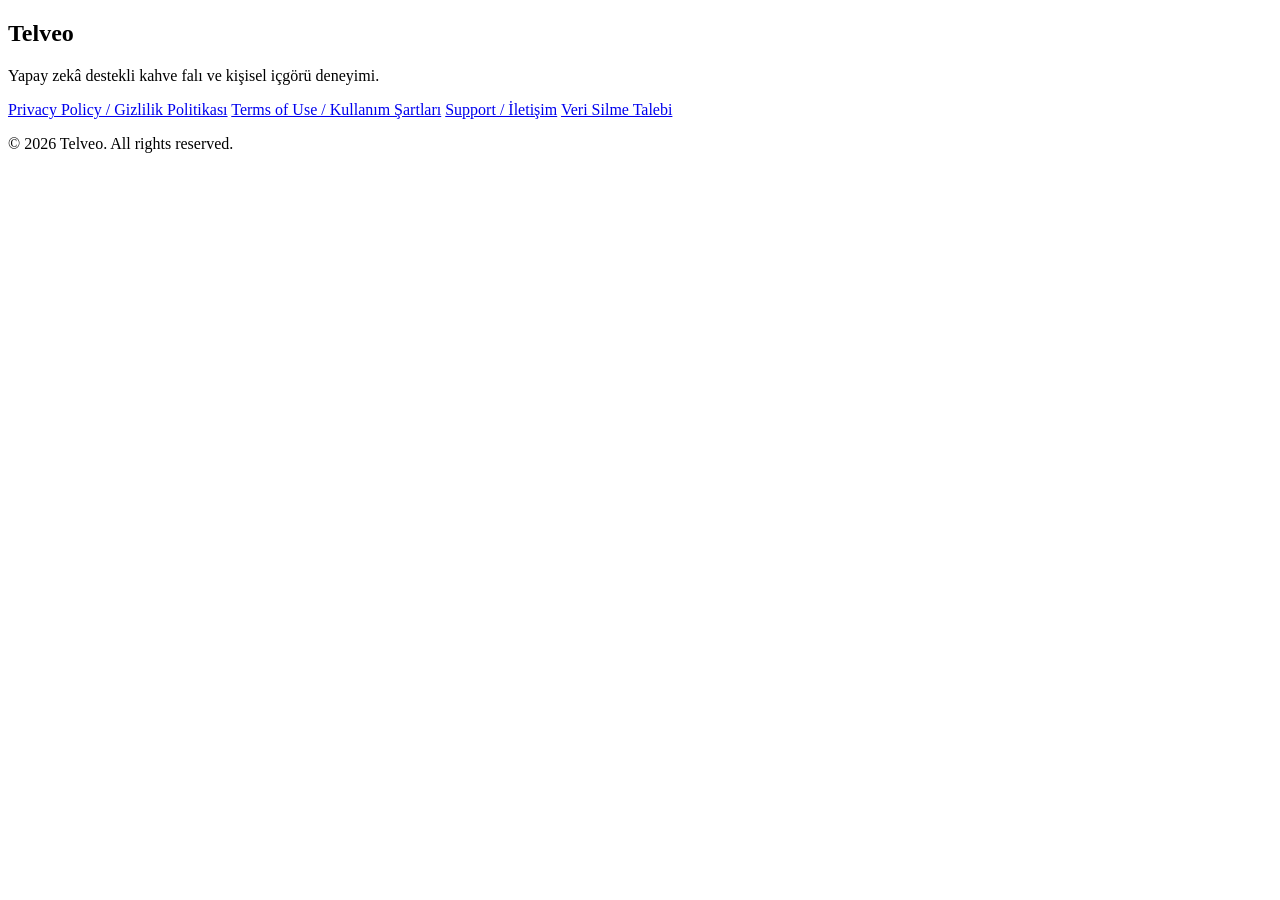
==== index.html @ 0e5f5a94 "Create index.html" ====
<!DOCTYPE html>
<html lang="tr">
<head>
  <meta charset="UTF-8" />
  <meta name="viewport" content="width=device-width, initial-scale=1.0" />
  <title>Telveo</title>
  <link rel="stylesheet" href="style.css" />
</head>
<body>
  <main class="container">
    <section class="hero">
      <h1>Telveo</h1>
      <p>Yapay zekâ destekli kahve falı ve kişisel içgörü deneyimi.</p>
    </section>

    <section class="links">
      <a href="privacy.html">Privacy Policy / Gizlilik Politikası</a>
      <a href="terms.html">Terms of Use / Kullanım Şartları</a>
      <a href="support.html">Support / İletişim</a>
      <a href="delete-data.html">Veri Silme Talebi</a>
    </section>

    <footer>
      <p>© 2026 Telveo. All rights reserved.</p>
    </footer>
  </main>
</body>
</html>
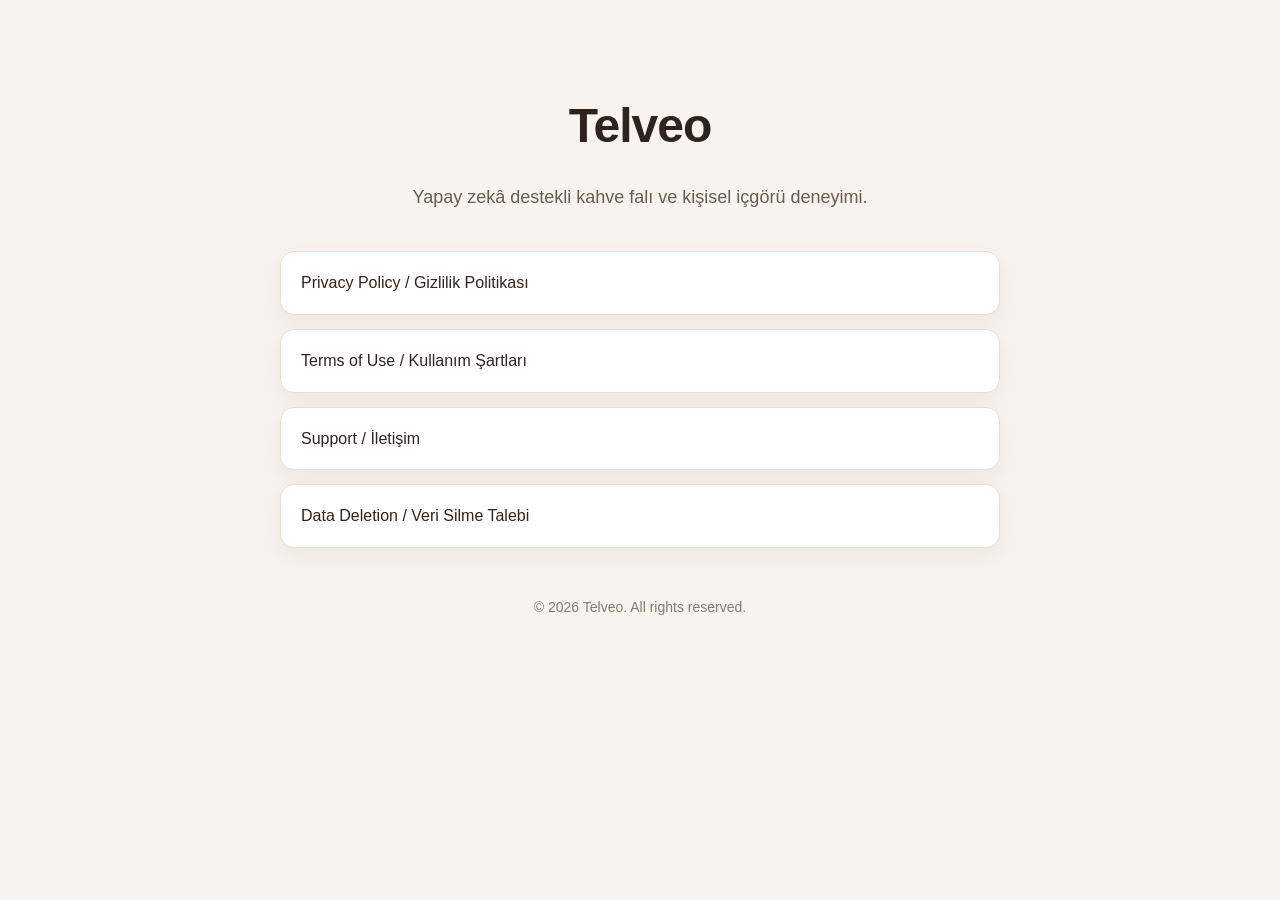
==== commit 2dd68388: "Update index.html" ====
--- a/index.html
+++ b/index.html
@@ -3,7 +3,8 @@
 <head>
   <meta charset="UTF-8" />
   <meta name="viewport" content="width=device-width, initial-scale=1.0" />
-  <title>Telveo</title>
+  <title>Telveo - AI Powered Coffee Reading</title>
+  <meta name="description" content="Telveo is an AI-powered coffee reading and personal insight app." />
   <link rel="stylesheet" href="style.css" />
 </head>
 <body>
@@ -13,11 +14,11 @@
       <p>Yapay zekâ destekli kahve falı ve kişisel içgörü deneyimi.</p>
     </section>
 
-    <section class="links">
+    <section class="links" aria-label="Legal and support links">
       <a href="privacy.html">Privacy Policy / Gizlilik Politikası</a>
       <a href="terms.html">Terms of Use / Kullanım Şartları</a>
       <a href="support.html">Support / İletişim</a>
-      <a href="delete-data.html">Veri Silme Talebi</a>
+      <a href="delete-data.html">Data Deletion / Veri Silme Talebi</a>
     </section>
 
     <footer>
--- a/style.css
+++ b/style.css
@@ -0,0 +1,100 @@
+* {
+  box-sizing: border-box;
+}
+
+body {
+  margin: 0;
+  font-family: Arial, sans-serif;
+  background: #f8f3ee;
+  color: #2f241d;
+  line-height: 1.6;
+}
+
+.container {
+  max-width: 760px;
+  margin: 0 auto;
+  padding: 48px 20px;
+}
+
+.hero {
+  text-align: center;
+  margin-bottom: 40px;
+}
+
+.hero h1 {
+  font-size: 48px;
+  margin-bottom: 12px;
+  letter-spacing: -1px;
+}
+
+.hero p {
+  font-size: 18px;
+  color: #6b5b50;
+}
+
+.links {
+  display: grid;
+  gap: 14px;
+}
+
+.links a {
+  display: block;
+  padding: 18px 20px;
+  background: #ffffff;
+  color: #2f241d;
+  text-decoration: none;
+  border-radius: 14px;
+  border: 1px solid #eaded4;
+  box-shadow: 0 8px 24px rgba(47, 36, 29, 0.06);
+}
+
+.links a:hover {
+  background: #fffaf5;
+}
+
+footer {
+  margin-top: 48px;
+  text-align: center;
+  color: #8a7a70;
+  font-size: 14px;
+}
+
+.page {
+  background: #ffffff;
+  border: 1px solid #eaded4;
+  border-radius: 18px;
+  box-shadow: 0 8px 24px rgba(47, 36, 29, 0.06);
+  margin-top: 32px;
+  margin-bottom: 32px;
+}
+
+.page h1 {
+  font-size: 34px;
+  margin-bottom: 8px;
+}
+
+.page h2 {
+  margin-top: 32px;
+  font-size: 22px;
+}
+
+.page p,
+.page li {
+  color: #4a3b32;
+}
+
+.back-link {
+  display: inline-block;
+  margin-bottom: 24px;
+  color: #7b4b2a;
+  text-decoration: none;
+  font-weight: bold;
+}
+
+.back-link:hover {
+  text-decoration: underline;
+}
+
+ul {
+  padding-left: 22px;
+}
